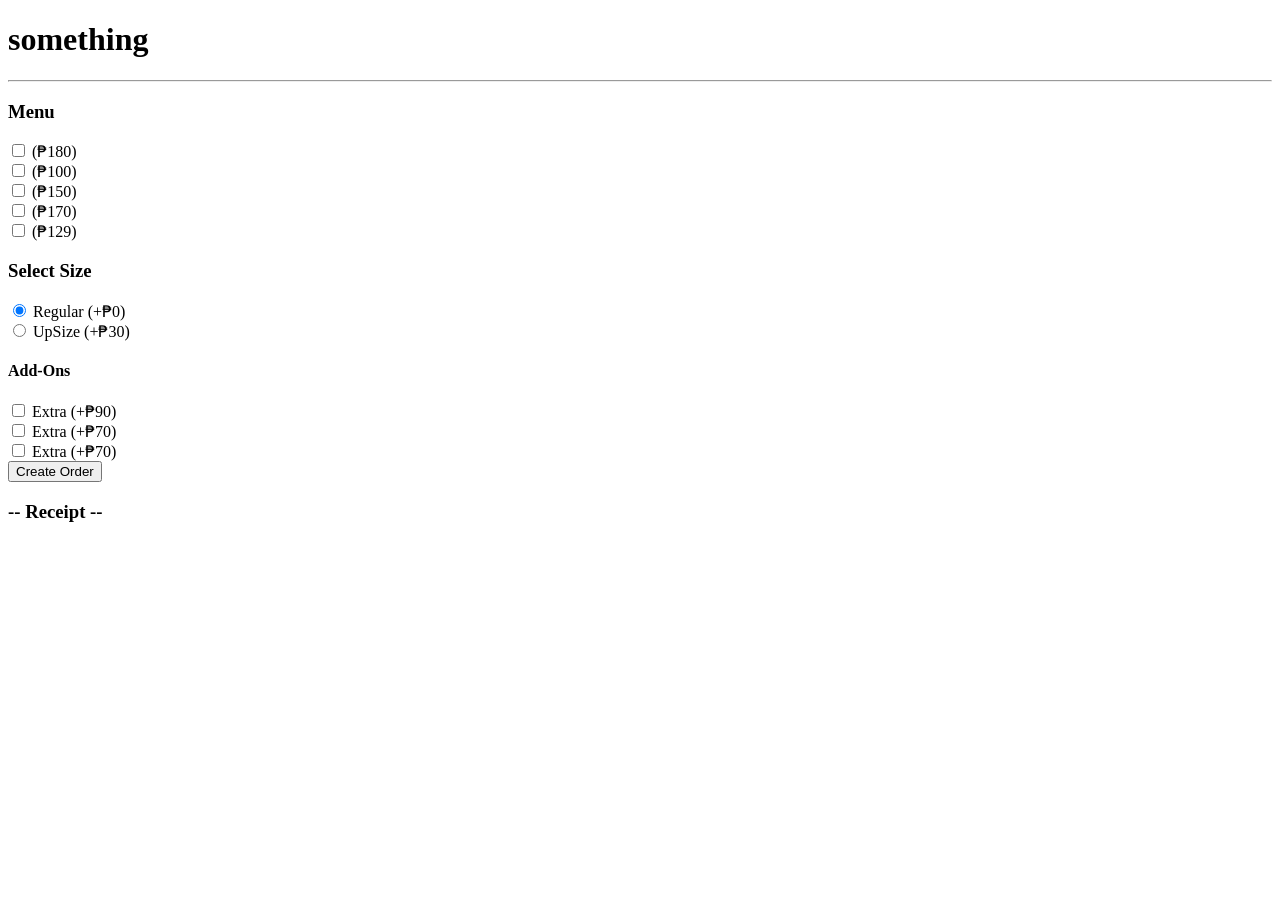
==== index.html @ bae4778e "base code" ====
<!DOCTYPE html>
<html lang="en">
<head>
    <meta charset="UTF-8">
    <meta name="viewport" content="width=device-width, initial-scale=1.0">
    <title>Project</title>
     <link rel="stylesheet" href="https://pyscript.net/releases/2025.3.1/core.css" />
    <script type="module" src="https://pyscript.net/releases/2025.3.1/core.js"></script>

    <!--
        <link rel="stylesheet" href="https://pyscript.net/releases/2026.7.3/core.css" />
        <script type="module" src="https://pyscript.net/releases/2026.7.3/core.js"></script>
        
        <link rel="stylesheet" href="https://pyscript.net/releases/2024.1.1/core.css" />
        <script type="module" src="https://pyscript.net/releases/2024.1.1/core.js"></script>
    -->
 </head>
<body>

    <div class="container">
        <h1>something</h1>
        <hr>

        <h3>Menu</h3>
        <input type="checkbox" id="prod1" value="180">
        <label for="prod1"> (₱180)</label><br>

        <input type="checkbox" id="prod2" value="100">
        <label for="prod2"> (₱100)</label><br>

        <input type="checkbox" id="prod3" value="150">
        <label for="prod3"> (₱150)</label><br>

        <input type="checkbox" id="prod4" value="170">
        <label for="prod4"> (₱170)</label><br>

        <input type="checkbox" id="prod5" value="129">
        <label for="prod5">(₱129)</label><br>

        <h3>Select Size</h3>
        <input type="radio" id="regular" name="size" value="0" checked>
        <label for="regular">Regular (+₱0)</label><br>

        <input type="radio" id="large" name="size" value="30">
        <label for="large">UpSize (+₱30)</label><br>

        <h4>Add-Ons</h4>
        <input type="checkbox" id="addon1" value="90">
        <label for="addon1">Extra (+₱90)</label><br>

        <input type="checkbox" id="addon2" value="70">
        <label for="addon2">Extra (+₱70)</label><br>

        <input type="checkbox" id="addon3" value="70">
        <label for="addon3">Extra (+₱70)</label><br>

        <button type="button" py-click="create_order">Create Order</button>

        <h3>-- Receipt --</h3>
        <div id="output1"></div>
    </div>

    <script type="py" src="main.py"></script>
</body>
</html>
    
    
</body>
</html>
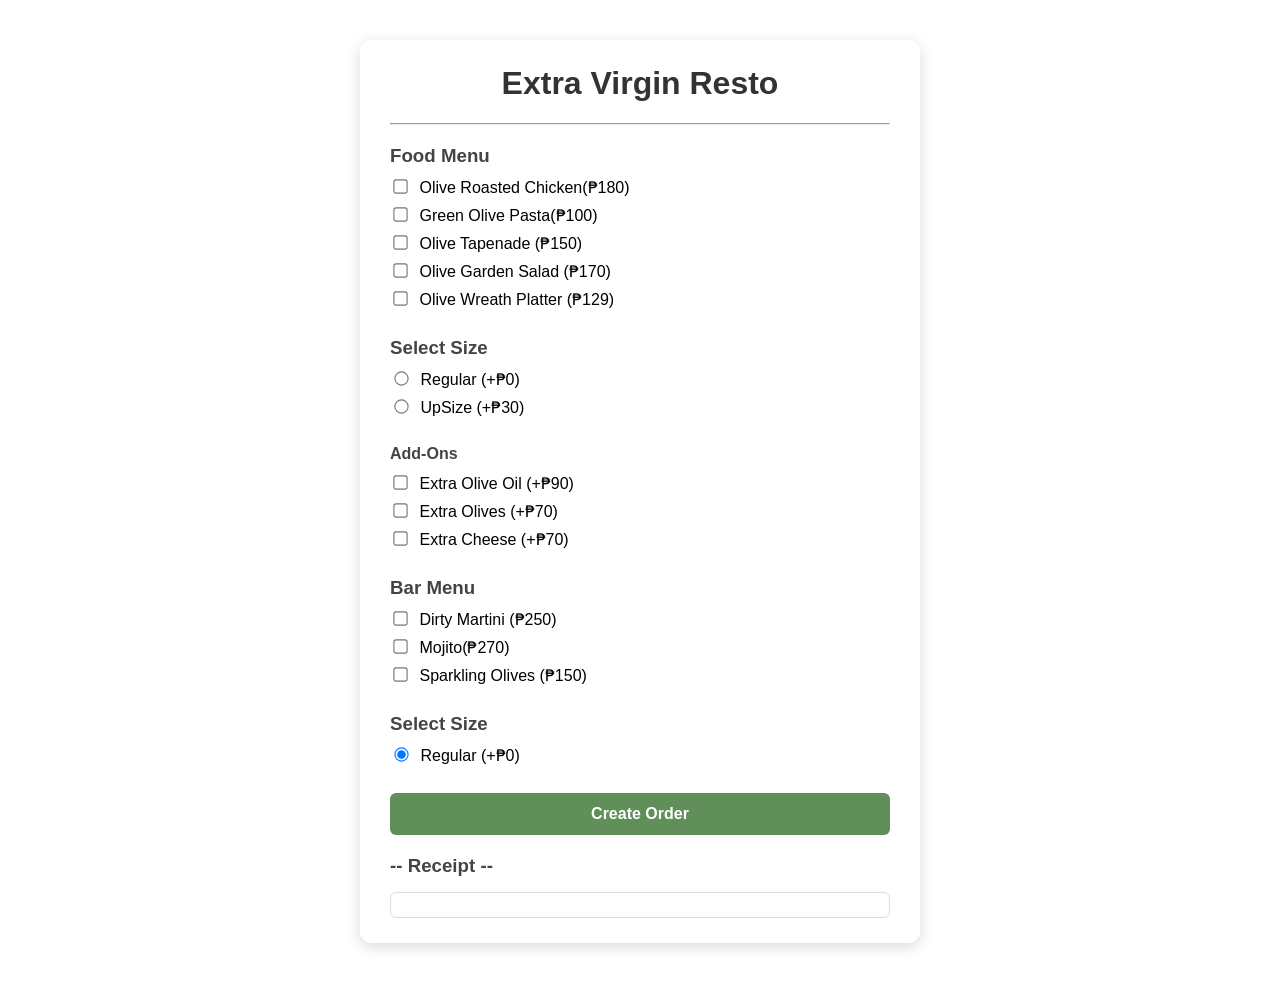
==== commit 25845b5f: "style" ====
--- a/index.html
+++ b/index.html
@@ -14,28 +14,103 @@
         <link rel="stylesheet" href="https://pyscript.net/releases/2024.1.1/core.css" />
         <script type="module" src="https://pyscript.net/releases/2024.1.1/core.js"></script>
     -->
+
+     <style>
+    body {
+        font-family: Arial, sans-serif;
+        margin: 0;
+        padding: 40px 20px;
+        background-image: url('https://i.pinimg.com/736x/a6/47/26/a64726341909a435f90143608f20b7d3.jpg');
+        background-size: cover;
+        background-position: center;
+        background-attachment: fixed;
+        background-repeat: no-repeat;
+    }
+      .container {
+        max-width: 500px;
+        margin: 0 auto;
+        background-color: rgba(255, 255, 255, 0.92);
+        padding: 25px 30px;
+        border-radius: 12px;
+        box-shadow: 0 4px 15px rgba(0, 0, 0, 0.15);
+    }
+
+    h1 {
+        color: #333;
+        text-align: center;
+        margin-top: 0;
+    }
+
+    h3, h4 {
+        color: #444;
+        margin-top: 20px;
+        margin-bottom: 10px;
+    }
+
+    label {
+        display: inline-block;
+        margin-bottom: 8px;
+        cursor: pointer;
+    }
+
+    input[type="checkbox"],
+    input[type="radio"] {
+        margin-right: 8px;
+        transform: scale(1.1);
+        cursor: pointer;
+    }
+
+    button {
+        width: 100%;
+        margin-top: 20px;
+        padding: 12px 20px;
+        background-color: #608f5a;
+        color: white;
+        font-size: 16px;
+        font-weight: bold;
+        border: none;
+        border-radius: 6px;
+        cursor: pointer;
+    }
+
+    button:hover {
+        background-color: #537748;
+    }
+
+    #output1 {
+        margin-top: 15px;
+        padding: 12px;
+        border: 1px solid #ddd;
+        border-radius: 6px;
+        background-color: #ffffff;
+        font-size: 15px;
+        line-height: 1.5;
+    }
+    </style>
+
+
  </head>
 <body>
 
     <div class="container">
-        <h1>something</h1>
+        <h1>Extra Virgin Resto</h1>
         <hr>
 
-        <h3>Menu</h3>
+        <h3>Food Menu</h3>
         <input type="checkbox" id="prod1" value="180">
-        <label for="prod1"> (₱180)</label><br>
+        <label for="prod1"> Olive Roasted Chicken(₱180)</label><br>
 
         <input type="checkbox" id="prod2" value="100">
-        <label for="prod2"> (₱100)</label><br>
+        <label for="prod2"> Green Olive Pasta(₱100)</label><br>
 
         <input type="checkbox" id="prod3" value="150">
-        <label for="prod3"> (₱150)</label><br>
+        <label for="prod3"> Olive Tapenade (₱150)</label><br>
 
         <input type="checkbox" id="prod4" value="170">
-        <label for="prod4"> (₱170)</label><br>
+        <label for="prod4"> Olive Garden Salad (₱170)</label><br>
 
         <input type="checkbox" id="prod5" value="129">
-        <label for="prod5">(₱129)</label><br>
+        <label for="prod5"> Olive Wreath Platter (₱129)</label><br>
 
         <h3>Select Size</h3>
         <input type="radio" id="regular" name="size" value="0" checked>
@@ -46,13 +121,27 @@
 
         <h4>Add-Ons</h4>
         <input type="checkbox" id="addon1" value="90">
-        <label for="addon1">Extra (+₱90)</label><br>
+        <label for="addon1">Extra Olive Oil (+₱90)</label><br>
 
         <input type="checkbox" id="addon2" value="70">
-        <label for="addon2">Extra (+₱70)</label><br>
+        <label for="addon2">Extra Olives (+₱70)</label><br>
 
         <input type="checkbox" id="addon3" value="70">
-        <label for="addon3">Extra (+₱70)</label><br>
+        <label for="addon3">Extra Cheese (+₱70)</label><br>
+
+         <h3>Bar Menu</h3>
+        <input type="checkbox" id="bar1" value="250">
+        <label for="bar1"> Dirty Martini (₱250)</label><br>
+
+        <input type="checkbox" id="bar2" value="270">
+        <label for="bar2">Mojito(₱270)</label><br>
+
+        <input type="checkbox" id="bar3" value="150">
+        <label for="bar3">Sparkling Olives (₱150)</label><br>
+
+          <h3>Select Size</h3>
+        <input type="radio" id="regular" name="size" value="0" checked>
+        <label for="regular">Regular (+₱0)</label><br>
 
         <button type="button" py-click="create_order">Create Order</button>
 
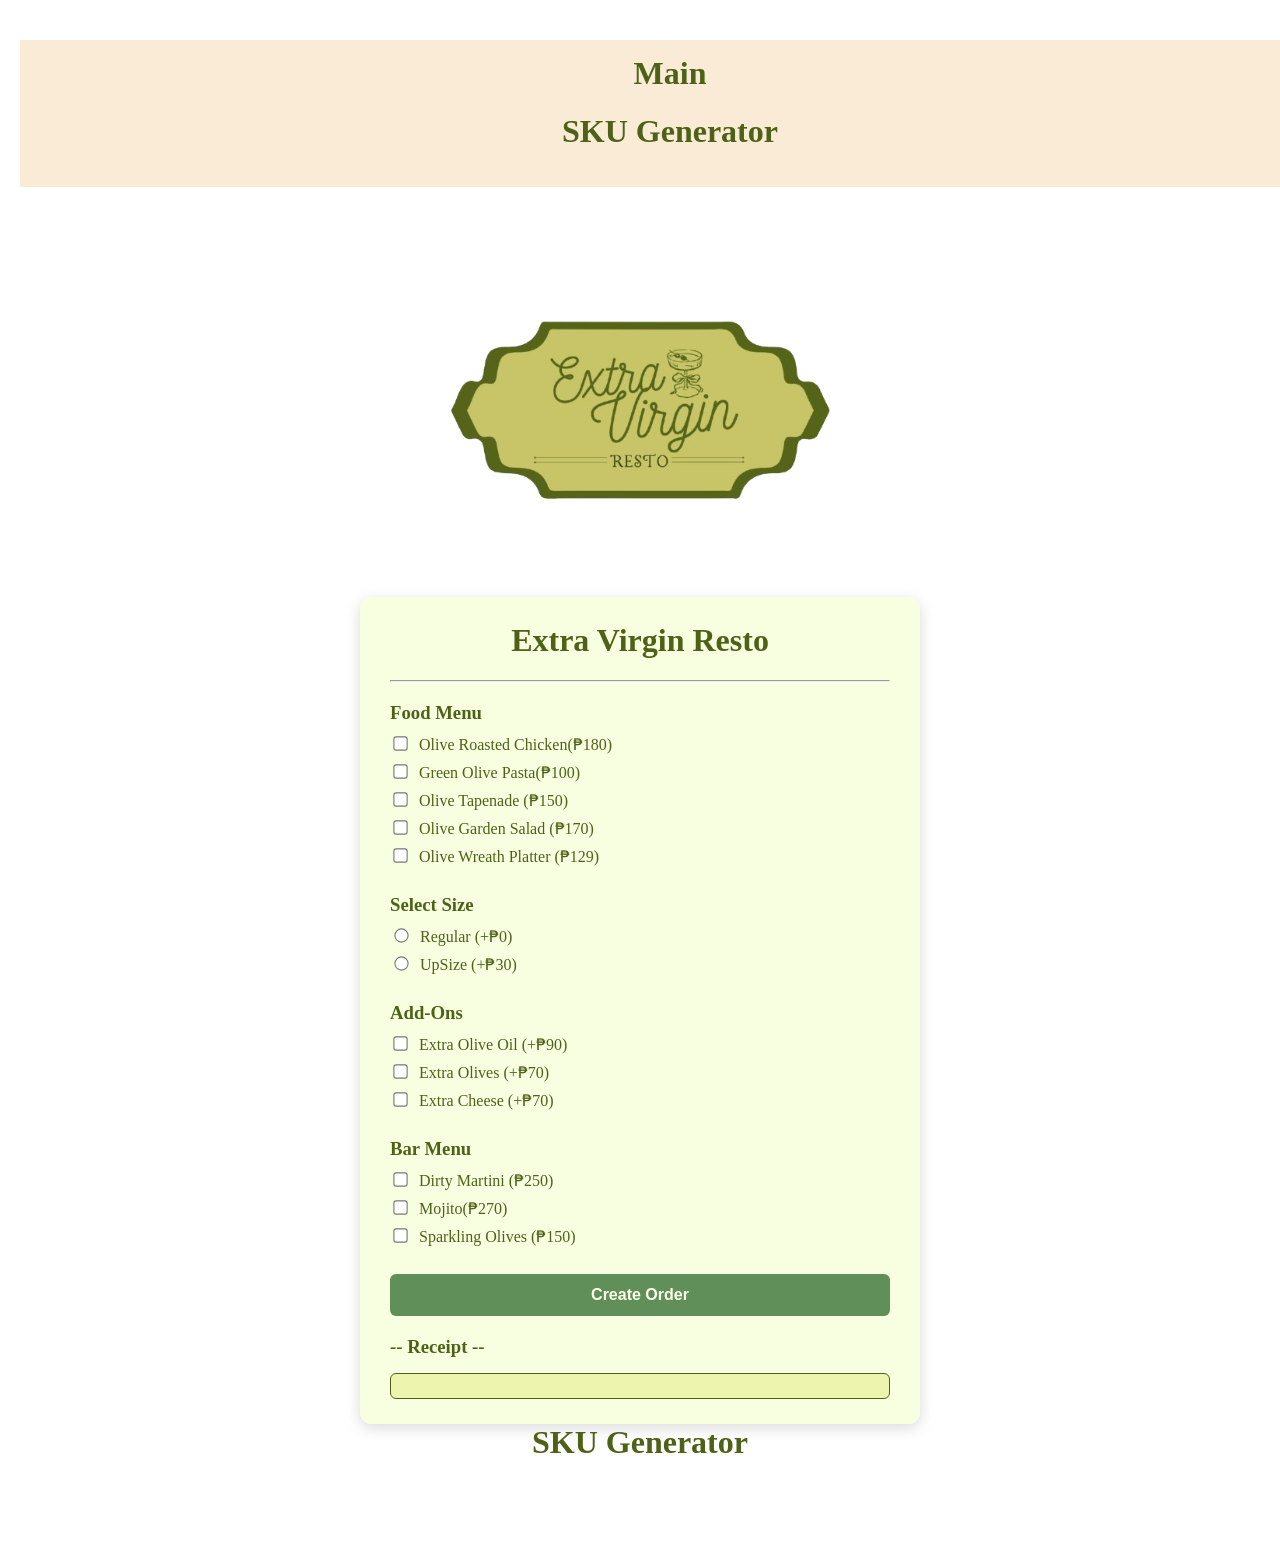
==== commit 33cc5b2c: "Update index.html" ====
--- a/index.html
+++ b/index.html
@@ -25,24 +25,25 @@
         background-position: center;
         background-attachment: fixed;
         background-repeat: no-repeat;
+        font-family: Cambria, Cochin, Georgia, Times, 'Times New Roman', serif;
+        color: #4e6217;
     }
       .container {
         max-width: 500px;
         margin: 0 auto;
-        background-color: rgba(255, 255, 255, 0.92);
+        background-color: rgba(248, 255, 222, 0.92);
         padding: 25px 30px;
         border-radius: 12px;
         box-shadow: 0 4px 15px rgba(0, 0, 0, 0.15);
     }
-
     h1 {
-        color: #333;
+        color: #4e6217;
         text-align: center;
         margin-top: 0;
     }
 
     h3, h4 {
-        color: #444;
+        color: #4e6217;
         margin-top: 20px;
         margin-bottom: 10px;
     }
@@ -65,7 +66,7 @@
         margin-top: 20px;
         padding: 12px 20px;
         background-color: #608f5a;
-        color: white;
+        color: rgb(253, 255, 230);
         font-size: 16px;
         font-weight: bold;
         border: none;
@@ -76,21 +77,52 @@
     button:hover {
         background-color: #537748;
     }
-
     #output1 {
         margin-top: 15px;
         padding: 12px;
-        border: 1px solid #ddd;
+        border: 1px solid #4e6217;
         border-radius: 6px;
-        background-color: #ffffff;
+        background-color: #ecf4ae;
         font-size: 15px;
         line-height: 1.5;
     }
+    #nav-a {
+        background-color: hsl(57, 100%, 90%);
+        padding-top: 20px;
+    }
+    navbar {
+        width: 100%;
+        background-color: antiquewhite;
+        border-bottom: #537748;
+        padding: 15px 30px;
+        display: flex;
+        justify-content: center;
+    }
     </style>
-
 
  </head>
 <body>
+
+       <navbar>
+        <div class="nav-container">
+            <span id="page1" class="nav-link active" onclick="switchTab('food-container')"><h1>Main</h1></span>
+            <span id="page2" class="nav-link inactive" onclick="switchTab('sku-container')"><h1>SKU Generator</h1></span>
+        </div>
+       </navbar>
+
+
+        <br>
+      </ul>
+
+    </div>
+  </div>
+</nav>
+
+    <div id="food-container" class="tab-section active-tab">
+        <center>
+        <img src="ExtraVirginResto.png" id="logo">
+        </center>
+    </div>
 
     <div class="container">
         <h1>Extra Virgin Resto</h1>
@@ -113,13 +145,13 @@
         <label for="prod5"> Olive Wreath Platter (₱129)</label><br>
 
         <h3>Select Size</h3>
-        <input type="radio" id="regular" name="size" value="0" checked>
+        <input type="radio" id="regular" name="size" value="0">
         <label for="regular">Regular (+₱0)</label><br>
 
         <input type="radio" id="large" name="size" value="30">
         <label for="large">UpSize (+₱30)</label><br>
 
-        <h4>Add-Ons</h4>
+        <h3>Add-Ons</h3>
         <input type="checkbox" id="addon1" value="90">
         <label for="addon1">Extra Olive Oil (+₱90)</label><br>
 
@@ -139,16 +171,15 @@
         <input type="checkbox" id="bar3" value="150">
         <label for="bar3">Sparkling Olives (₱150)</label><br>
 
-          <h3>Select Size</h3>
-        <input type="radio" id="regular" name="size" value="0" checked>
-        <label for="regular">Regular (+₱0)</label><br>
-
         <button type="button" py-click="create_order">Create Order</button>
 
         <h3>-- Receipt --</h3>
         <div id="output1"></div>
     </div>
 
+     <div id="sku-container" class="tab-section"></div>
+     <h1>SKU Generator</h1>
+     <br>
     <script type="py" src="main.py"></script>
 </body>
 </html>
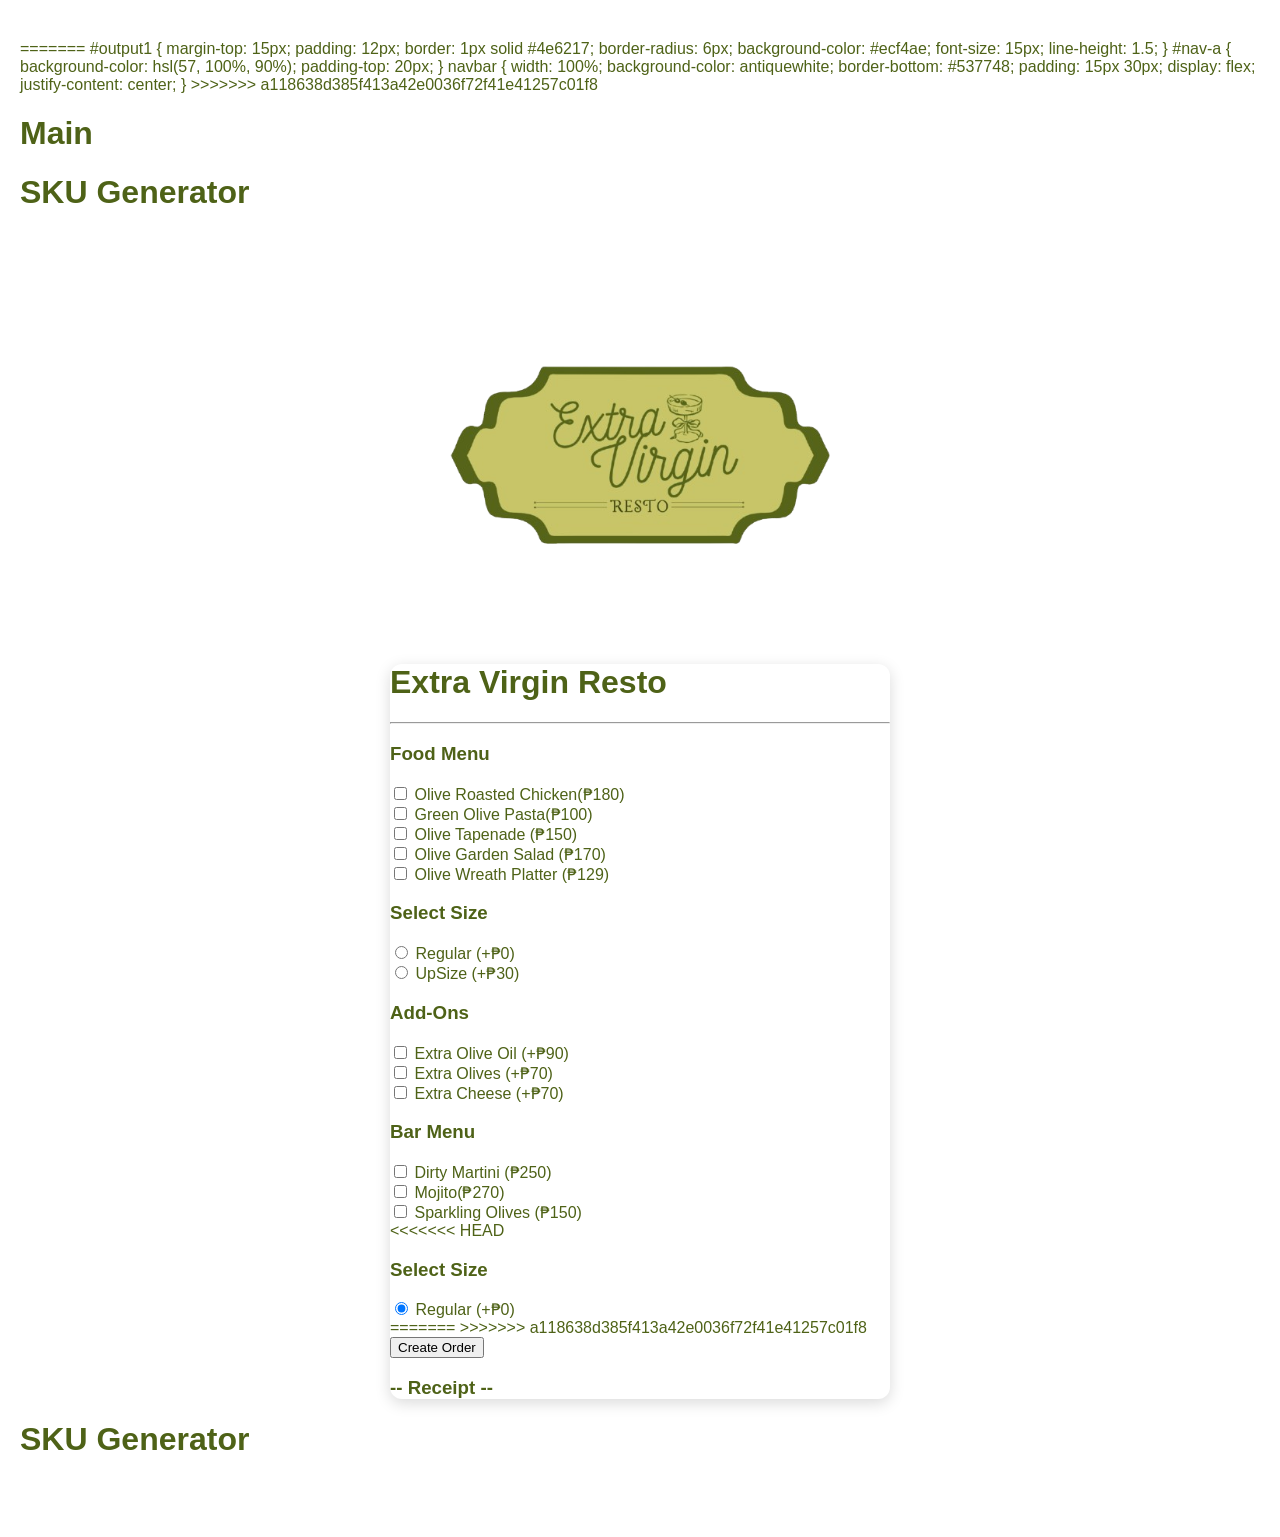
==== commit b1b99f6f: "Update index.html" ====
--- a/index.html
+++ b/index.html
@@ -25,25 +25,42 @@
         background-position: center;
         background-attachment: fixed;
         background-repeat: no-repeat;
+<<<<<<< HEAD
+=======
         font-family: Cambria, Cochin, Georgia, Times, 'Times New Roman', serif;
         color: #4e6217;
+>>>>>>> a118638d385f413a42e0036f72f41e41257c01f8
     }
       .container {
         max-width: 500px;
         margin: 0 auto;
+<<<<<<< HEAD
+        background-color: rgba(255, 255, 255, 0.92);
+=======
         background-color: rgba(248, 255, 222, 0.92);
+>>>>>>> a118638d385f413a42e0036f72f41e41257c01f8
         padding: 25px 30px;
         border-radius: 12px;
         box-shadow: 0 4px 15px rgba(0, 0, 0, 0.15);
     }
+<<<<<<< HEAD
+
+    h1 {
+        color: #333;
+=======
     h1 {
         color: #4e6217;
+>>>>>>> a118638d385f413a42e0036f72f41e41257c01f8
         text-align: center;
         margin-top: 0;
     }
 
     h3, h4 {
+<<<<<<< HEAD
+        color: #444;
+=======
         color: #4e6217;
+>>>>>>> a118638d385f413a42e0036f72f41e41257c01f8
         margin-top: 20px;
         margin-bottom: 10px;
     }
@@ -66,7 +83,11 @@
         margin-top: 20px;
         padding: 12px 20px;
         background-color: #608f5a;
+<<<<<<< HEAD
+        color: white;
+=======
         color: rgb(253, 255, 230);
+>>>>>>> a118638d385f413a42e0036f72f41e41257c01f8
         font-size: 16px;
         font-weight: bold;
         border: none;
@@ -77,6 +98,21 @@
     button:hover {
         background-color: #537748;
     }
+<<<<<<< HEAD
+
+    #output1 {
+        margin-top: 15px;
+        padding: 12px;
+        border: 1px solid #ddd;
+        border-radius: 6px;
+        background-color: #ffffff;
+        font-size: 15px;
+        line-height: 1.5;
+    }
+    </style>
+
+
+=======
     #output1 {
         margin-top: 15px;
         padding: 12px;
@@ -100,6 +136,7 @@
     }
     </style>
 
+>>>>>>> a118638d385f413a42e0036f72f41e41257c01f8
  </head>
 <body>
 
@@ -170,6 +207,13 @@
 
         <input type="checkbox" id="bar3" value="150">
         <label for="bar3">Sparkling Olives (₱150)</label><br>
+<<<<<<< HEAD
+
+          <h3>Select Size</h3>
+        <input type="radio" id="regular" name="size" value="0" checked>
+        <label for="regular">Regular (+₱0)</label><br>
+=======
+>>>>>>> a118638d385f413a42e0036f72f41e41257c01f8
 
         <button type="button" py-click="create_order">Create Order</button>
 
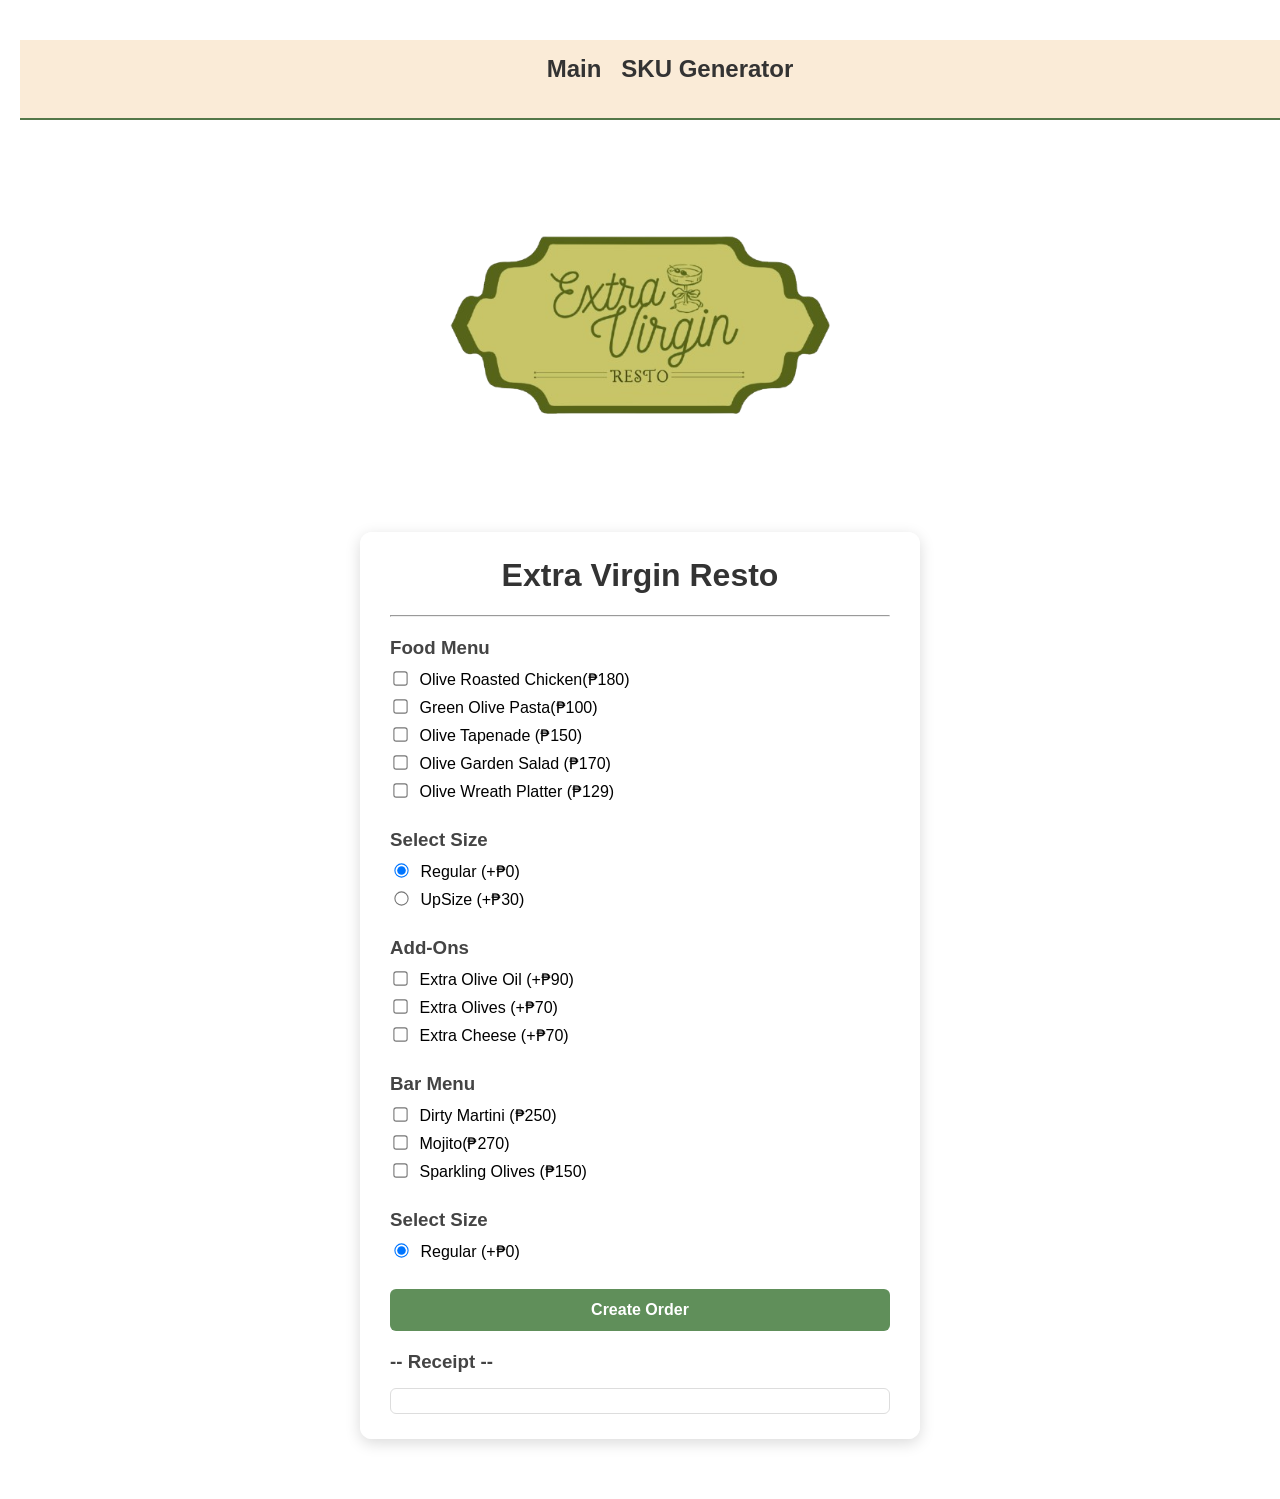
==== commit 4ad6119f: "update" ====
--- a/index.html
+++ b/index.html
@@ -4,160 +4,119 @@
     <meta charset="UTF-8">
     <meta name="viewport" content="width=device-width, initial-scale=1.0">
     <title>Project</title>
-     <link rel="stylesheet" href="https://pyscript.net/releases/2025.3.1/core.css" />
+    
+    <link rel="stylesheet" href="https://pyscript.net/releases/2025.3.1/core.css" />
     <script type="module" src="https://pyscript.net/releases/2025.3.1/core.js"></script>
 
-    <!--
-        <link rel="stylesheet" href="https://pyscript.net/releases/2026.7.3/core.css" />
-        <script type="module" src="https://pyscript.net/releases/2026.7.3/core.js"></script>
-        
-        <link rel="stylesheet" href="https://pyscript.net/releases/2024.1.1/core.css" />
-        <script type="module" src="https://pyscript.net/releases/2024.1.1/core.js"></script>
-    -->
+    <style>
+        body {
+            font-family: Arial, sans-serif;
+            margin: 0;
+            padding: 40px 20px;
+            background-image: url('https://i.pinimg.com/1200x/5e/b2/15/5eb215885f625213624834267b067a33.jpg');
+            background-size: cover;
+            background-position: center;
+            background-attachment: fixed;
+            background-repeat: no-repeat;
+        }
 
-     <style>
-    body {
-        font-family: Arial, sans-serif;
-        margin: 0;
-        padding: 40px 20px;
-        background-image: url('https://i.pinimg.com/736x/a6/47/26/a64726341909a435f90143608f20b7d3.jpg');
-        background-size: cover;
-        background-position: center;
-        background-attachment: fixed;
-        background-repeat: no-repeat;
-<<<<<<< HEAD
-=======
-        font-family: Cambria, Cochin, Georgia, Times, 'Times New Roman', serif;
-        color: #4e6217;
->>>>>>> a118638d385f413a42e0036f72f41e41257c01f8
-    }
-      .container {
-        max-width: 500px;
-        margin: 0 auto;
-<<<<<<< HEAD
-        background-color: rgba(255, 255, 255, 0.92);
-=======
-        background-color: rgba(248, 255, 222, 0.92);
->>>>>>> a118638d385f413a42e0036f72f41e41257c01f8
-        padding: 25px 30px;
-        border-radius: 12px;
-        box-shadow: 0 4px 15px rgba(0, 0, 0, 0.15);
-    }
-<<<<<<< HEAD
+        nav {
+            width: 100%;
+            background-color: antiquewhite;
+            border-bottom: 2px solid #537748;
+            padding: 15px 30px;
+            display: flex;
+            justify-content: center;
+        }
 
-    h1 {
-        color: #333;
-=======
-    h1 {
-        color: #4e6217;
->>>>>>> a118638d385f413a42e0036f72f41e41257c01f8
-        text-align: center;
-        margin-top: 0;
-    }
+        .nav-container {
+            display: flex;
+            gap: 20px;
+            cursor: pointer;
+        }
 
-    h3, h4 {
-<<<<<<< HEAD
-        color: #444;
-=======
-        color: #4e6217;
->>>>>>> a118638d385f413a42e0036f72f41e41257c01f8
-        margin-top: 20px;
-        margin-bottom: 10px;
-    }
+        .container {
+            max-width: 500px;
+            margin: 20px auto;
+            background-color: rgba(255, 255, 255, 0.92);
+            padding: 25px 30px;
+            border-radius: 12px;
+            box-shadow: 0 4px 15px rgba(0, 0, 0, 0.15);
+        }
 
-    label {
-        display: inline-block;
-        margin-bottom: 8px;
-        cursor: pointer;
-    }
+        h1 {
+            color: #333;
+            text-align: center;
+            margin-top: 0;
+        }
 
-    input[type="checkbox"],
-    input[type="radio"] {
-        margin-right: 8px;
-        transform: scale(1.1);
-        cursor: pointer;
-    }
+        h3, h4 {
+            color: #444;
+            margin-top: 20px;
+            margin-bottom: 10px;
+        }
 
-    button {
-        width: 100%;
-        margin-top: 20px;
-        padding: 12px 20px;
-        background-color: #608f5a;
-<<<<<<< HEAD
-        color: white;
-=======
-        color: rgb(253, 255, 230);
->>>>>>> a118638d385f413a42e0036f72f41e41257c01f8
-        font-size: 16px;
-        font-weight: bold;
-        border: none;
-        border-radius: 6px;
-        cursor: pointer;
-    }
+        label {
+            display: inline-block;
+            margin-bottom: 8px;
+            cursor: pointer;
+        }
 
-    button:hover {
-        background-color: #537748;
-    }
-<<<<<<< HEAD
+        input[type="checkbox"],
+        input[type="radio"] {
+            margin-right: 8px;
+            transform: scale(1.1);
+            cursor: pointer;
+        }
 
-    #output1 {
-        margin-top: 15px;
-        padding: 12px;
-        border: 1px solid #ddd;
-        border-radius: 6px;
-        background-color: #ffffff;
-        font-size: 15px;
-        line-height: 1.5;
-    }
+        button {
+            width: 100%;
+            margin-top: 20px;
+            padding: 12px 20px;
+            background-color: #608f5a;
+            color: white;
+            font-size: 16px;
+            font-weight: bold;
+            border: none;
+            border-radius: 6px;
+            cursor: pointer;
+        }
+
+        button:hover {
+            background-color: #537748;
+        }
+
+        #output1 {
+            margin-top: 15px;
+            padding: 12px;
+            border: 1px solid #ddd;
+            border-radius: 6px;
+            background-color: #ffffff;
+            font-size: 15px;
+            line-height: 1.5;
+        }
+
+        .tab-section {
+            display: none;
+        }
+
+        .active-tab {
+            display: block;
+        }
     </style>
-
-
-=======
-    #output1 {
-        margin-top: 15px;
-        padding: 12px;
-        border: 1px solid #4e6217;
-        border-radius: 6px;
-        background-color: #ecf4ae;
-        font-size: 15px;
-        line-height: 1.5;
-    }
-    #nav-a {
-        background-color: hsl(57, 100%, 90%);
-        padding-top: 20px;
-    }
-    navbar {
-        width: 100%;
-        background-color: antiquewhite;
-        border-bottom: #537748;
-        padding: 15px 30px;
-        display: flex;
-        justify-content: center;
-    }
-    </style>
-
->>>>>>> a118638d385f413a42e0036f72f41e41257c01f8
- </head>
+</head>
 <body>
 
-       <navbar>
+    <nav>
         <div class="nav-container">
             <span id="page1" class="nav-link active" onclick="switchTab('food-container')"><h1>Main</h1></span>
             <span id="page2" class="nav-link inactive" onclick="switchTab('sku-container')"><h1>SKU Generator</h1></span>
         </div>
-       </navbar>
-
-
-        <br>
-      </ul>
-
-    </div>
-  </div>
-</nav>
+    </nav>
 
     <div id="food-container" class="tab-section active-tab">
         <center>
-        <img src="ExtraVirginResto.png" id="logo">
+            <img src="ExtraVirginResto.png" id="logo" alt="Logo">
         </center>
     </div>
 
@@ -182,10 +141,10 @@
         <label for="prod5"> Olive Wreath Platter (₱129)</label><br>
 
         <h3>Select Size</h3>
-        <input type="radio" id="regular" name="size" value="0">
+        <input type="radio" id="regular" name="food-size" value="0" checked>
         <label for="regular">Regular (+₱0)</label><br>
 
-        <input type="radio" id="large" name="size" value="30">
+        <input type="radio" id="large" name="food-size" value="30">
         <label for="large">UpSize (+₱30)</label><br>
 
         <h3>Add-Ons</h3>
@@ -198,7 +157,7 @@
         <input type="checkbox" id="addon3" value="70">
         <label for="addon3">Extra Cheese (+₱70)</label><br>
 
-         <h3>Bar Menu</h3>
+        <h3>Bar Menu</h3>
         <input type="checkbox" id="bar1" value="250">
         <label for="bar1"> Dirty Martini (₱250)</label><br>
 
@@ -207,13 +166,10 @@
 
         <input type="checkbox" id="bar3" value="150">
         <label for="bar3">Sparkling Olives (₱150)</label><br>
-<<<<<<< HEAD
 
-          <h3>Select Size</h3>
-        <input type="radio" id="regular" name="size" value="0" checked>
-        <label for="regular">Regular (+₱0)</label><br>
-=======
->>>>>>> a118638d385f413a42e0036f72f41e41257c01f8
+        <h3>Select Size</h3>
+        <input type="radio" id="bar-regular" name="bar-size" value="0" checked>
+        <label for="bar-regular">Regular (+₱0)</label><br>
 
         <button type="button" py-click="create_order">Create Order</button>
 
@@ -221,13 +177,10 @@
         <div id="output1"></div>
     </div>
 
-     <div id="sku-container" class="tab-section"></div>
-     <h1>SKU Generator</h1>
-     <br>
+    <div id="sku-container" class="tab-section">
+        <h1>SKU Generator</h1>
+    </div>
+
     <script type="py" src="main.py"></script>
 </body>
-</html>
-    
-    
-</body>
 </html>
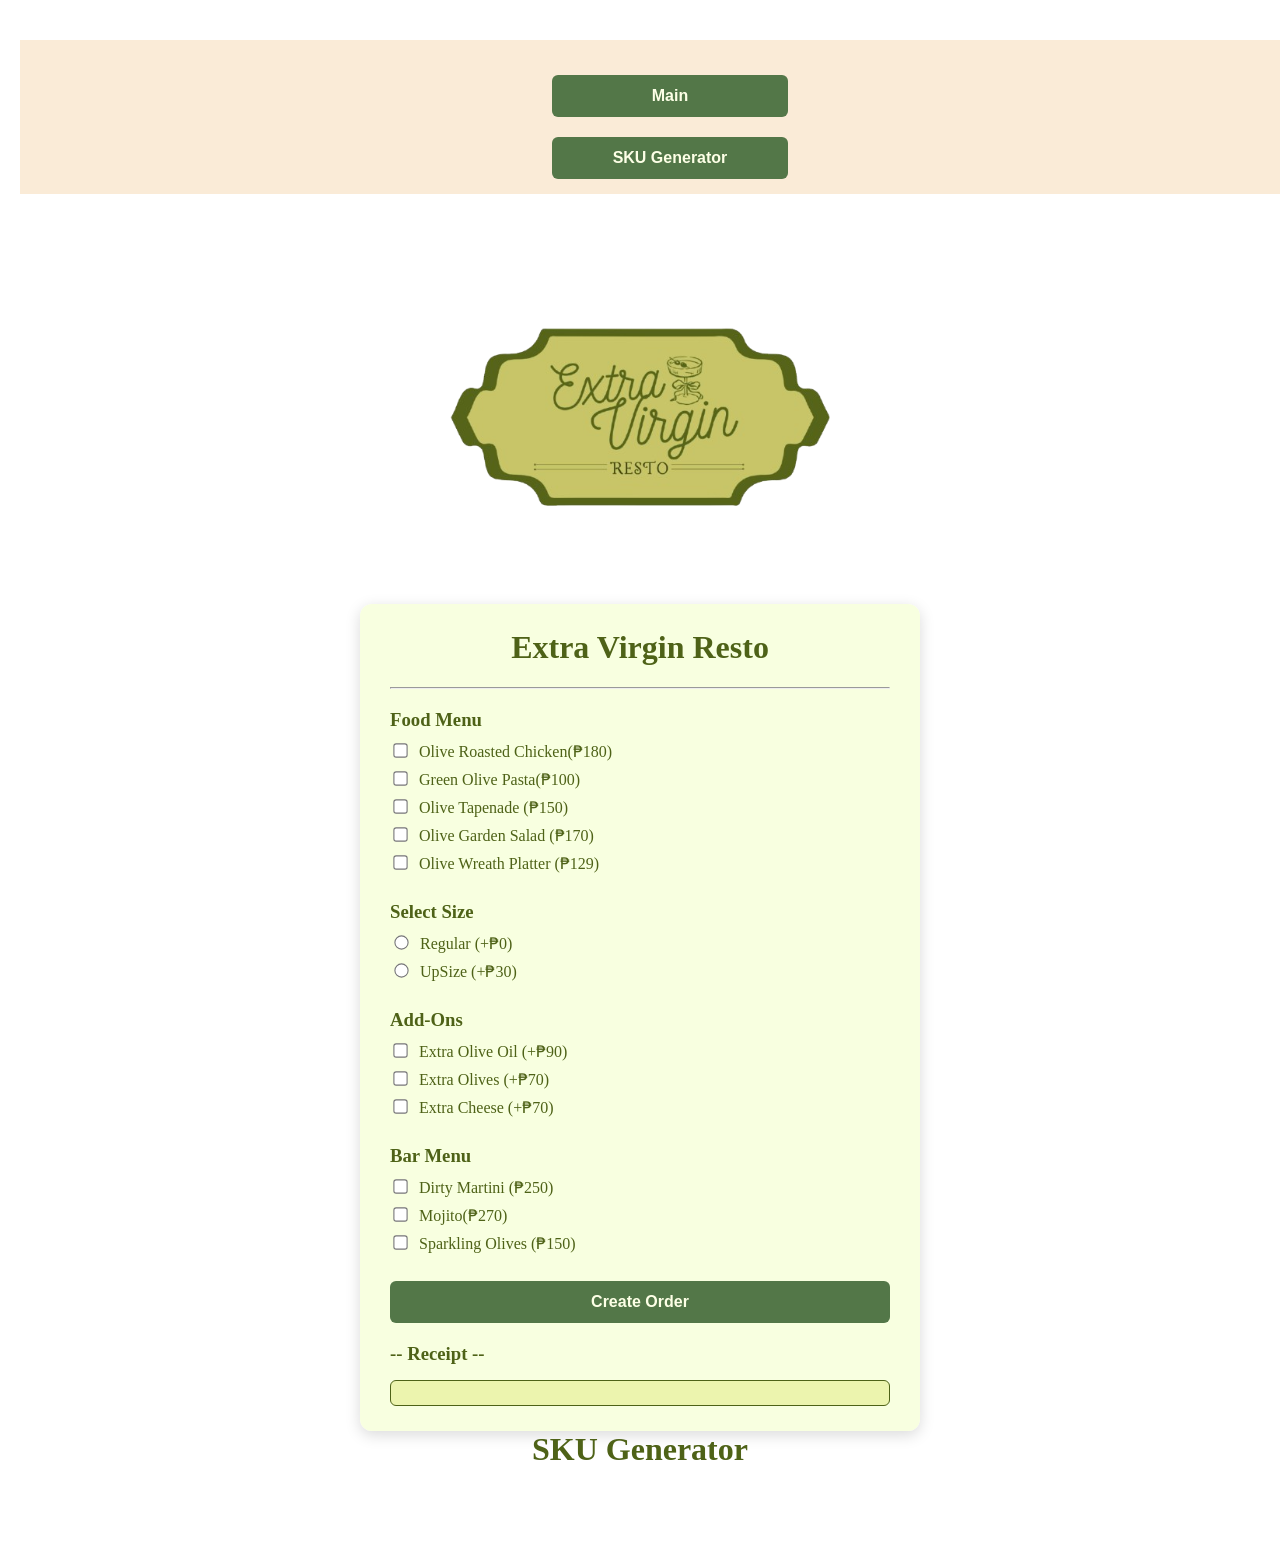
==== commit 886669b0: "Update index.html" ====
--- a/index.html
+++ b/index.html
@@ -4,121 +4,124 @@
     <meta charset="UTF-8">
     <meta name="viewport" content="width=device-width, initial-scale=1.0">
     <title>Project</title>
-    
-    <link rel="stylesheet" href="https://pyscript.net/releases/2025.3.1/core.css" />
+     <link rel="stylesheet" href="https://pyscript.net/releases/2025.3.1/core.css" />
     <script type="module" src="https://pyscript.net/releases/2025.3.1/core.js"></script>
 
-    <style>
-        body {
-            font-family: Arial, sans-serif;
-            margin: 0;
-            padding: 40px 20px;
-            background-image: url('https://i.pinimg.com/1200x/5e/b2/15/5eb215885f625213624834267b067a33.jpg');
-            background-size: cover;
-            background-position: center;
-            background-attachment: fixed;
-            background-repeat: no-repeat;
-        }
+    <!--
+        <link rel="stylesheet" href="https://pyscript.net/releases/2026.7.3/core.css" />
+        <script type="module" src="https://pyscript.net/releases/2026.7.3/core.js"></script>
+        
+        <link rel="stylesheet" href="https://pyscript.net/releases/2024.1.1/core.css" />
+        <script type="module" src="https://pyscript.net/releases/2024.1.1/core.js"></script>
+    -->
 
-        nav {
-            width: 100%;
-            background-color: antiquewhite;
-            border-bottom: 2px solid #537748;
-            padding: 15px 30px;
-            display: flex;
-            justify-content: center;
-        }
+     <style>
+    body {
+        font-family: Arial, sans-serif;
+        margin: 0;
+        padding: 40px 20px;
+        background-image: url('https://i.pinimg.com/736x/a6/47/26/a64726341909a435f90143608f20b7d3.jpg');
+        background-size: cover;
+        background-position: center;
+        background-attachment: fixed;
+        background-repeat: no-repeat;
+        font-family: Cambria, Cochin, Georgia, Times, 'Times New Roman', serif;
+        color: #4e6217;
+    }
+      .container {
+        max-width: 500px;
+        margin: 0 auto;
+        background-color: rgba(248, 255, 222, 0.92);
+        padding: 25px 30px;
+        border-radius: 12px;
+        box-shadow: 0 4px 15px rgba(0, 0, 0, 0.15);
+    }
+    h1 {
+        color: #4e6217;
+        text-align: center;
+        margin-top: 0;
+    }
 
-        .nav-container {
-            display: flex;
-            gap: 20px;
-            cursor: pointer;
-        }
+    h3, h4 {
+        color: #4e6217;
+        margin-top: 20px;
+        margin-bottom: 10px;
+    }
 
-        .container {
-            max-width: 500px;
-            margin: 20px auto;
-            background-color: rgba(255, 255, 255, 0.92);
-            padding: 25px 30px;
-            border-radius: 12px;
-            box-shadow: 0 4px 15px rgba(0, 0, 0, 0.15);
-        }
+    label {
+        display: inline-block;
+        margin-bottom: 8px;
+        cursor: pointer;
+    }
 
-        h1 {
-            color: #333;
-            text-align: center;
-            margin-top: 0;
-        }
+    input[type="checkbox"],
+    input[type="radio"] {
+        margin-right: 8px;
+        transform: scale(1.1);
+        cursor: pointer;
+    }
 
-        h3, h4 {
-            color: #444;
-            margin-top: 20px;
-            margin-bottom: 10px;
-        }
+    button {
+        width: 100%;
+        margin-top: 20px;
+        padding: 12px 20px;
+        background-color: #608f5a;
+        color: rgb(253, 255, 230);
+        font-size: 16px;
+        font-weight: bold;
+        border: none;
+        border-radius: 6px;
+        cursor: pointer;
+    }
 
-        label {
-            display: inline-block;
-            margin-bottom: 8px;
-            cursor: pointer;
-        }
+    button {
+        background-color: #537748;
+    }
+    #output1 {
+        margin-top: 15px;
+        padding: 12px;
+        border: 1px solid #4e6217;
+        border-radius: 6px;
+        background-color: #ecf4ae;
+        font-size: 15px;
+        line-height: 1.5;
+    }
+    #nav-a {
+        background-color: hsl(57, 100%, 90%);
+        padding-top: 20px;
+    }
+    nav {
+        width: 100%;
+        background-color: antiquewhite;
+        border-bottom: #537748;
+        padding: 15px 30px;
+        display: flex;
+        justify-content: center;
+    }
+    </style>
 
-        input[type="checkbox"],
-        input[type="radio"] {
-            margin-right: 8px;
-            transform: scale(1.1);
-            cursor: pointer;
-        }
-
-        button {
-            width: 100%;
-            margin-top: 20px;
-            padding: 12px 20px;
-            background-color: #608f5a;
-            color: white;
-            font-size: 16px;
-            font-weight: bold;
-            border: none;
-            border-radius: 6px;
-            cursor: pointer;
-        }
-
-        button:hover {
-            background-color: #537748;
-        }
-
-        #output1 {
-            margin-top: 15px;
-            padding: 12px;
-            border: 1px solid #ddd;
-            border-radius: 6px;
-            background-color: #ffffff;
-            font-size: 15px;
-            line-height: 1.5;
-        }
-
-        .tab-section {
-            display: none;
-        }
-
-        .active-tab {
-            display: block;
-        }
-    </style>
-</head>
+ </head>
 <body>
 
-    <nav>
+       <nav>
         <div class="nav-container">
-            <span id="page1" class="nav-link active" onclick="switchTab('food-container')"><h1>Main</h1></span>
-            <span id="page2" class="nav-link inactive" onclick="switchTab('sku-container')"><h1>SKU Generator</h1></span>
+            <button id="page1" class="nav-link active" py-click="show_main">Main </button>
+            <button id="page2" class="nav-link inactive" py-click="show_sku">SKU Generator</button>
         </div>
-    </nav>
+       </nav>
+
+
+        <br>
+      </ul>
+
+    </div>
+  </div>
+</nav>
 
     <div id="food-container" class="tab-section active-tab">
         <center>
-            <img src="ExtraVirginResto.png" id="logo" alt="Logo">
+        <img src="ExtraVirginResto.png" id="logo">
         </center>
-    </div>
 
     <div class="container">
         <h1>Extra Virgin Resto</h1>
@@ -141,10 +144,10 @@
         <label for="prod5"> Olive Wreath Platter (₱129)</label><br>
 
         <h3>Select Size</h3>
-        <input type="radio" id="regular" name="food-size" value="0" checked>
+        <input type="radio" id="regular" name="size" value="0">
         <label for="regular">Regular (+₱0)</label><br>
 
-        <input type="radio" id="large" name="food-size" value="30">
+        <input type="radio" id="large" name="size" value="30">
         <label for="large">UpSize (+₱30)</label><br>
 
         <h3>Add-Ons</h3>
@@ -157,7 +160,7 @@
         <input type="checkbox" id="addon3" value="70">
         <label for="addon3">Extra Cheese (+₱70)</label><br>
 
-        <h3>Bar Menu</h3>
+         <h3>Bar Menu</h3>
         <input type="checkbox" id="bar1" value="250">
         <label for="bar1"> Dirty Martini (₱250)</label><br>
 
@@ -167,20 +170,20 @@
         <input type="checkbox" id="bar3" value="150">
         <label for="bar3">Sparkling Olives (₱150)</label><br>
 
-        <h3>Select Size</h3>
-        <input type="radio" id="bar-regular" name="bar-size" value="0" checked>
-        <label for="bar-regular">Regular (+₱0)</label><br>
-
         <button type="button" py-click="create_order">Create Order</button>
 
         <h3>-- Receipt --</h3>
         <div id="output1"></div>
     </div>
-
-    <div id="sku-container" class="tab-section">
-        <h1>SKU Generator</h1>
     </div>
 
+     <div id="sku-container" class="tab-section"></div>
+     <h1>SKU Generator</h1>
+     <br>
     <script type="py" src="main.py"></script>
 </body>
+</html>
+    
+    
+</body>
 </html>
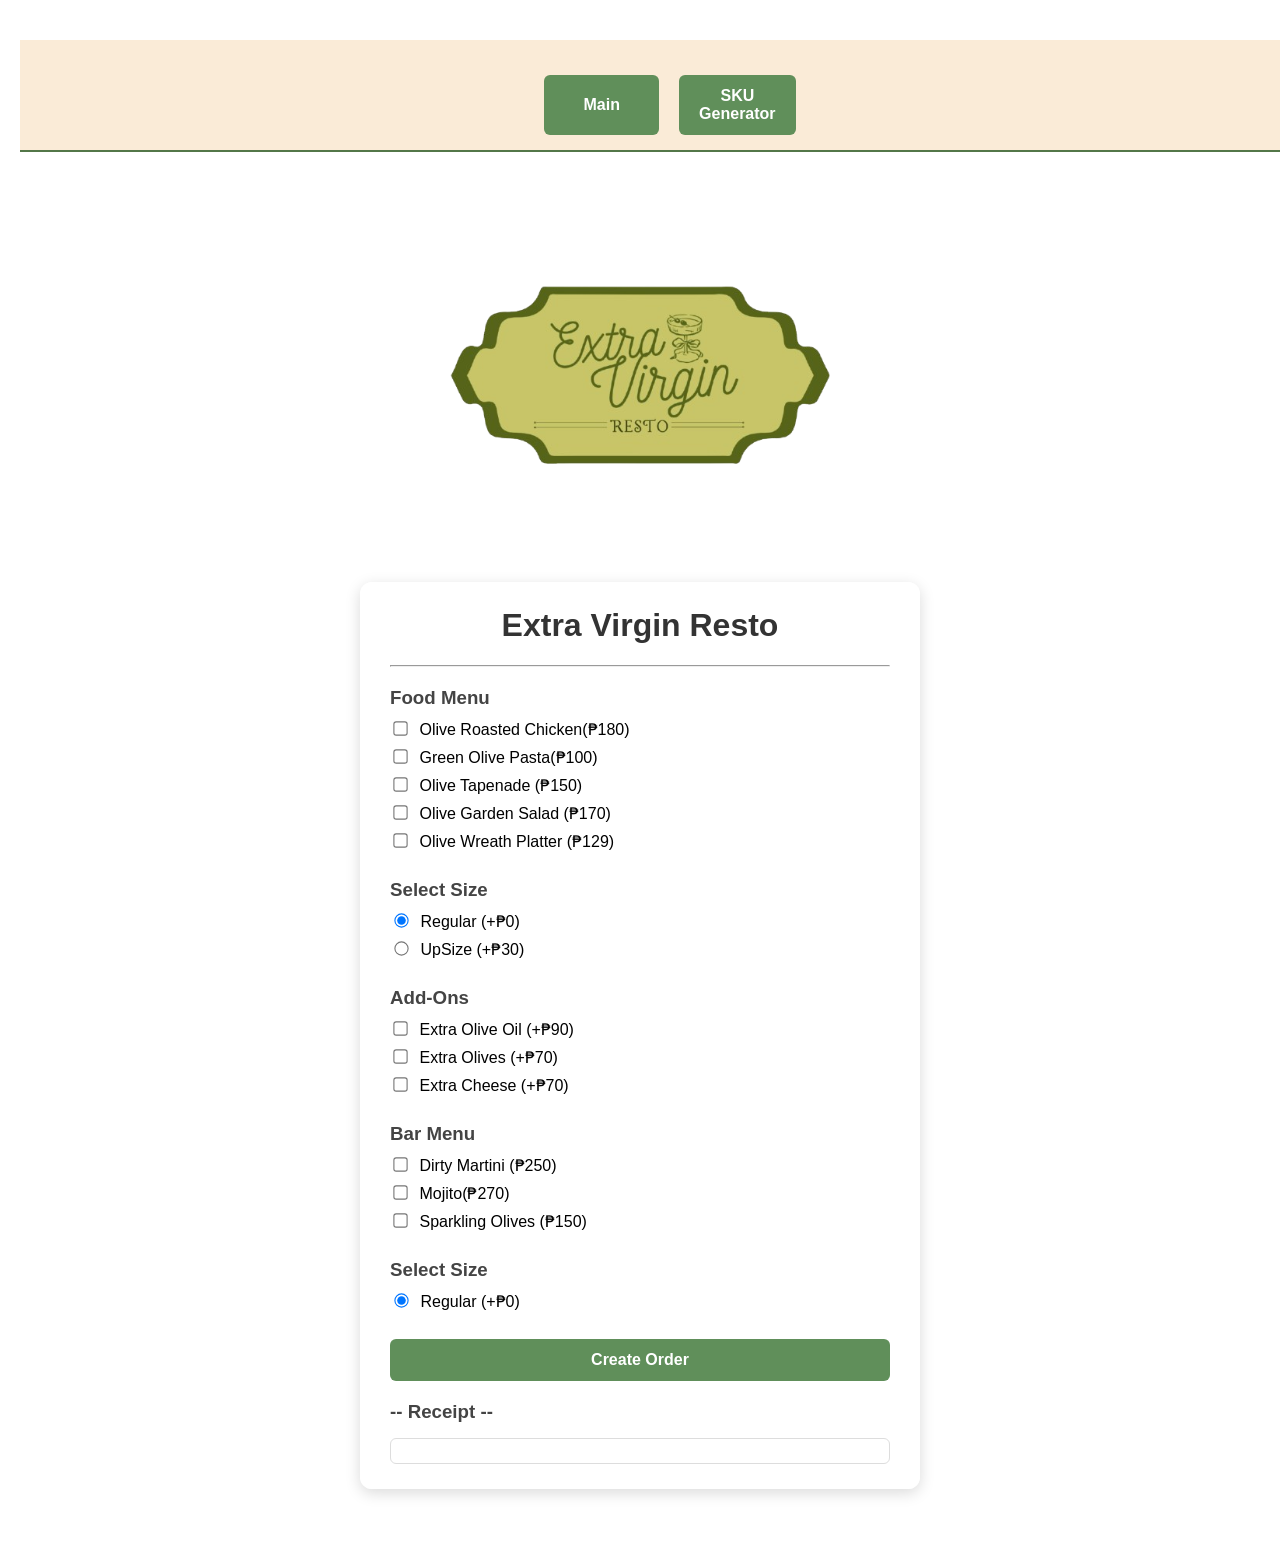
==== commit d97bdcbe: "Update index.html" ====
--- a/index.html
+++ b/index.html
@@ -4,106 +4,110 @@
     <meta charset="UTF-8">
     <meta name="viewport" content="width=device-width, initial-scale=1.0">
     <title>Project</title>
-     <link rel="stylesheet" href="https://pyscript.net/releases/2025.3.1/core.css" />
+    
+    <link rel="stylesheet" href="https://pyscript.net/releases/2025.3.1/core.css" />
     <script type="module" src="https://pyscript.net/releases/2025.3.1/core.js"></script>
 
-    <!--
-        <link rel="stylesheet" href="https://pyscript.net/releases/2026.7.3/core.css" />
-        <script type="module" src="https://pyscript.net/releases/2026.7.3/core.js"></script>
-        
-        <link rel="stylesheet" href="https://pyscript.net/releases/2024.1.1/core.css" />
-        <script type="module" src="https://pyscript.net/releases/2024.1.1/core.js"></script>
-    -->
+    <style>
+        body {
+            font-family: Arial, sans-serif;
+            margin: 0;
+            padding: 40px 20px;
+            background-image: url('https://i.pinimg.com/1200x/5e/b2/15/5eb215885f625213624834267b067a33.jpg');
+            background-size: cover;
+            background-position: center;
+            background-attachment: fixed;
+            background-repeat: no-repeat;
+        }
 
-     <style>
-    body {
-        font-family: Arial, sans-serif;
-        margin: 0;
-        padding: 40px 20px;
-        background-image: url('https://i.pinimg.com/736x/a6/47/26/a64726341909a435f90143608f20b7d3.jpg');
-        background-size: cover;
-        background-position: center;
-        background-attachment: fixed;
-        background-repeat: no-repeat;
-        font-family: Cambria, Cochin, Georgia, Times, 'Times New Roman', serif;
-        color: #4e6217;
-    }
-      .container {
-        max-width: 500px;
-        margin: 0 auto;
-        background-color: rgba(248, 255, 222, 0.92);
-        padding: 25px 30px;
-        border-radius: 12px;
-        box-shadow: 0 4px 15px rgba(0, 0, 0, 0.15);
-    }
-    h1 {
-        color: #4e6217;
-        text-align: center;
-        margin-top: 0;
-    }
+        nav {
+            width: 100%;
+            background-color: antiquewhite;
+            border-bottom: 2px solid #537748;
+            padding: 15px 30px;
+            display: flex;
+            justify-content: center;
+        }
 
-    h3, h4 {
-        color: #4e6217;
-        margin-top: 20px;
-        margin-bottom: 10px;
-    }
+        .nav-container {
+            display: flex;
+            gap: 20px;
+            cursor: pointer;
+        }
 
-    label {
-        display: inline-block;
-        margin-bottom: 8px;
-        cursor: pointer;
-    }
+        .container {
+            max-width: 500px;
+            margin: 20px auto;
+            background-color: rgba(255, 255, 255, 0.92);
+            padding: 25px 30px;
+            border-radius: 12px;
+            box-shadow: 0 4px 15px rgba(0, 0, 0, 0.15);
+        }
 
-    input[type="checkbox"],
-    input[type="radio"] {
-        margin-right: 8px;
-        transform: scale(1.1);
-        cursor: pointer;
-    }
+        h1 {
+            color: #333;
+            text-align: center;
+            margin-top: 0;
+        }
 
-    button {
-        width: 100%;
-        margin-top: 20px;
-        padding: 12px 20px;
-        background-color: #608f5a;
-        color: rgb(253, 255, 230);
-        font-size: 16px;
-        font-weight: bold;
-        border: none;
-        border-radius: 6px;
-        cursor: pointer;
-    }
+        h3, h4 {
+            color: #444;
+            margin-top: 20px;
+            margin-bottom: 10px;
+        }
 
-    button {
-        background-color: #537748;
-    }
-    #output1 {
-        margin-top: 15px;
-        padding: 12px;
-        border: 1px solid #4e6217;
-        border-radius: 6px;
-        background-color: #ecf4ae;
-        font-size: 15px;
-        line-height: 1.5;
-    }
-    #nav-a {
-        background-color: hsl(57, 100%, 90%);
-        padding-top: 20px;
-    }
-    nav {
-        width: 100%;
-        background-color: antiquewhite;
-        border-bottom: #537748;
-        padding: 15px 30px;
-        display: flex;
-        justify-content: center;
-    }
+        label {
+            display: inline-block;
+            margin-bottom: 8px;
+            cursor: pointer;
+        }
+
+        input[type="checkbox"],
+        input[type="radio"] {
+            margin-right: 8px;
+            transform: scale(1.1);
+            cursor: pointer;
+        }
+
+        button {
+            width: 100%;
+            margin-top: 20px;
+            padding: 12px 20px;
+            background-color: #608f5a;
+            color: white;
+            font-size: 16px;
+            font-weight: bold;
+            border: none;
+            border-radius: 6px;
+            cursor: pointer;
+        }
+
+        button:hover {
+            background-color: #537748;
+        }
+
+        #output1 {
+            margin-top: 15px;
+            padding: 12px;
+            border: 1px solid #ddd;
+            border-radius: 6px;
+            background-color: #ffffff;
+            font-size: 15px;
+            line-height: 1.5;
+        }
+
+        .tab-section {
+            display: none;
+        }
+
+        .active-tab {
+            display: block;
+        }
     </style>
-
- </head>
+</head>
 <body>
 
-       <nav>
+    <nav>
         <div class="nav-container">
             <button id="page1" class="nav-link active" py-click="show_main">Main </button>
             <button id="page2" class="nav-link inactive" py-click="show_sku">SKU Generator</button>
@@ -117,10 +121,11 @@
     </div>
   </div>
 </nav>
+    </nav>
 
     <div id="food-container" class="tab-section active-tab">
         <center>
-        <img src="ExtraVirginResto.png" id="logo">
+            <img src="ExtraVirginResto.png" id="logo" alt="Logo">
         </center>
 
     <div class="container">
@@ -144,10 +149,10 @@
         <label for="prod5"> Olive Wreath Platter (₱129)</label><br>
 
         <h3>Select Size</h3>
-        <input type="radio" id="regular" name="size" value="0">
+        <input type="radio" id="regular" name="food-size" value="0" checked>
         <label for="regular">Regular (+₱0)</label><br>
 
-        <input type="radio" id="large" name="size" value="30">
+        <input type="radio" id="large" name="food-size" value="30">
         <label for="large">UpSize (+₱30)</label><br>
 
         <h3>Add-Ons</h3>
@@ -160,7 +165,7 @@
         <input type="checkbox" id="addon3" value="70">
         <label for="addon3">Extra Cheese (+₱70)</label><br>
 
-         <h3>Bar Menu</h3>
+        <h3>Bar Menu</h3>
         <input type="checkbox" id="bar1" value="250">
         <label for="bar1"> Dirty Martini (₱250)</label><br>
 
@@ -170,6 +175,10 @@
         <input type="checkbox" id="bar3" value="150">
         <label for="bar3">Sparkling Olives (₱150)</label><br>
 
+        <h3>Select Size</h3>
+        <input type="radio" id="bar-regular" name="bar-size" value="0" checked>
+        <label for="bar-regular">Regular (+₱0)</label><br>
+
         <button type="button" py-click="create_order">Create Order</button>
 
         <h3>-- Receipt --</h3>
@@ -177,13 +186,10 @@
     </div>
     </div>
 
-     <div id="sku-container" class="tab-section"></div>
-     <h1>SKU Generator</h1>
-     <br>
+    <div id="sku-container" class="tab-section">
+        <h1>SKU Generator</h1>
+    </div>
+
     <script type="py" src="main.py"></script>
 </body>
-</html>
-    
-    
-</body>
 </html>
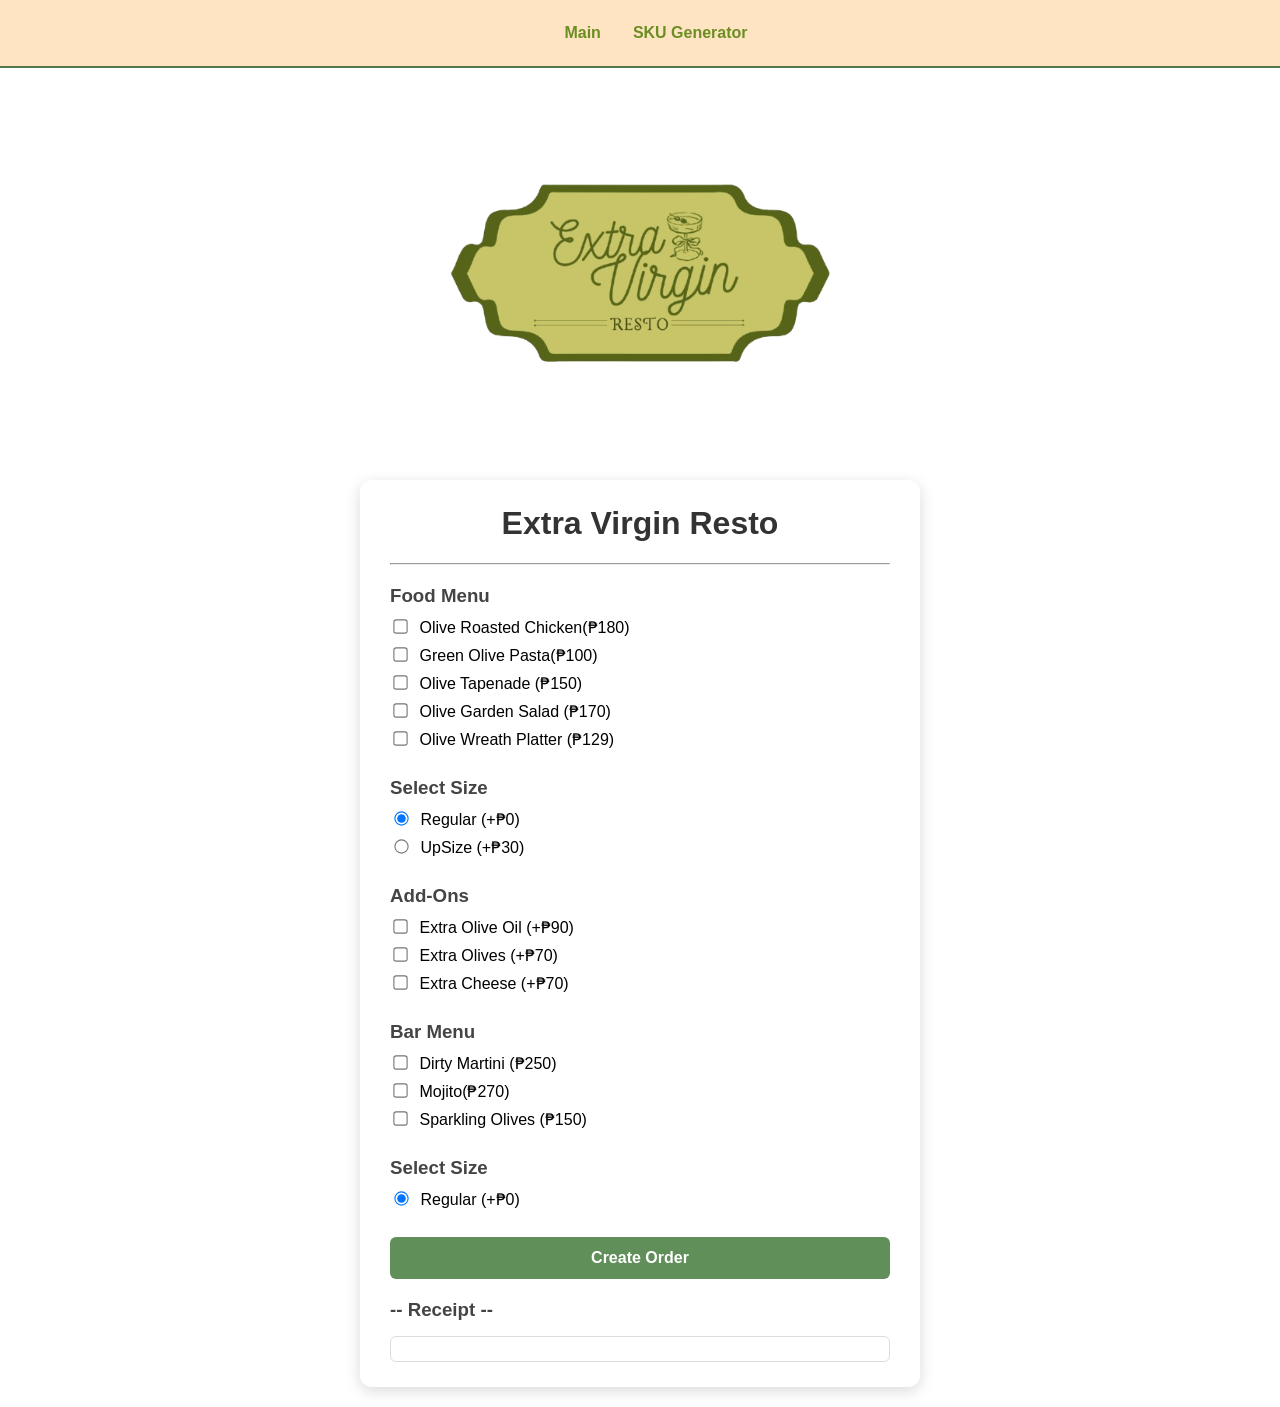
==== commit 20cd5c15: "Update index.html" ====
--- a/index.html
+++ b/index.html
@@ -1,10 +1,11 @@
 <!DOCTYPE html>
 <html lang="en">
+
 <head>
     <meta charset="UTF-8">
     <meta name="viewport" content="width=device-width, initial-scale=1.0">
     <title>Project</title>
-    
+
     <link rel="stylesheet" href="https://pyscript.net/releases/2025.3.1/core.css" />
     <script type="module" src="https://pyscript.net/releases/2025.3.1/core.js"></script>
 
@@ -18,6 +19,7 @@
             background-position: center;
             background-attachment: fixed;
             background-repeat: no-repeat;
+            font-family: 'Trebuchet MS', 'Lucida Sans Unicode', 'Lucida Grande', 'Lucida Sans', Arial, sans-serif;
         }
 
         nav {
@@ -50,7 +52,8 @@
             margin-top: 0;
         }
 
-        h3, h4 {
+        h3,
+        h4 {
             color: #444;
             margin-top: 20px;
             margin-bottom: 10px;
@@ -105,85 +108,77 @@
         }
     </style>
 </head>
+
 <body>
 
     <nav>
-        <div class="nav-container">
-            <button id="page1" class="nav-link active" py-click="show_main">Main </button>
-            <button id="page2" class="nav-link inactive" py-click="show_sku">SKU Generator</button>
-        </div>
-       </nav>
-
-
-        <br>
-      </ul>
-
-    </div>
-  </div>
-</nav>
+        <link rel="stylesheet" href="style.css">
+        <ul>
+            <li><a href="index.html"><b>Main</b></a></li>
+            <li><a href="page2.html"><b>SKU Generator</b></a></li>
+        </ul>
     </nav>
-
     <div id="food-container" class="tab-section active-tab">
         <center>
             <img src="ExtraVirginResto.png" id="logo" alt="Logo">
         </center>
 
-    <div class="container">
-        <h1>Extra Virgin Resto</h1>
-        <hr>
+        <div class="container">
+            <h1>Extra Virgin Resto</h1>
+            <hr>
 
-        <h3>Food Menu</h3>
-        <input type="checkbox" id="prod1" value="180">
-        <label for="prod1"> Olive Roasted Chicken(₱180)</label><br>
+            <h3>Food Menu</h3>
+            <input type="checkbox" id="prod1" value="180">
+            <label for="prod1"> Olive Roasted Chicken(₱180)</label><br>
 
-        <input type="checkbox" id="prod2" value="100">
-        <label for="prod2"> Green Olive Pasta(₱100)</label><br>
+            <input type="checkbox" id="prod2" value="100">
+            <label for="prod2"> Green Olive Pasta(₱100)</label><br>
 
-        <input type="checkbox" id="prod3" value="150">
-        <label for="prod3"> Olive Tapenade (₱150)</label><br>
+            <input type="checkbox" id="prod3" value="150">
+            <label for="prod3"> Olive Tapenade (₱150)</label><br>
 
-        <input type="checkbox" id="prod4" value="170">
-        <label for="prod4"> Olive Garden Salad (₱170)</label><br>
+            <input type="checkbox" id="prod4" value="170">
+            <label for="prod4"> Olive Garden Salad (₱170)</label><br>
 
-        <input type="checkbox" id="prod5" value="129">
-        <label for="prod5"> Olive Wreath Platter (₱129)</label><br>
+            <input type="checkbox" id="prod5" value="129">
+            <label for="prod5"> Olive Wreath Platter (₱129)</label><br>
 
-        <h3>Select Size</h3>
-        <input type="radio" id="regular" name="food-size" value="0" checked>
-        <label for="regular">Regular (+₱0)</label><br>
+            <h3>Select Size</h3>
+            <input type="radio" id="regular" name="food-size" value="0" checked>
+            <label for="regular">Regular (+₱0)</label><br>
 
-        <input type="radio" id="large" name="food-size" value="30">
-        <label for="large">UpSize (+₱30)</label><br>
+            <input type="radio" id="large" name="food-size" value="30">
+            <label for="large">UpSize (+₱30)</label><br>
 
-        <h3>Add-Ons</h3>
-        <input type="checkbox" id="addon1" value="90">
-        <label for="addon1">Extra Olive Oil (+₱90)</label><br>
+            <h3>Add-Ons</h3>
+            <input type="checkbox" id="addon1" value="90">
+            <label for="addon1">Extra Olive Oil (+₱90)</label><br>
 
-        <input type="checkbox" id="addon2" value="70">
-        <label for="addon2">Extra Olives (+₱70)</label><br>
+            <input type="checkbox" id="addon2" value="70">
+            <label for="addon2">Extra Olives (+₱70)</label><br>
 
-        <input type="checkbox" id="addon3" value="70">
-        <label for="addon3">Extra Cheese (+₱70)</label><br>
+            <input type="checkbox" id="addon3" value="70">
+            <label for="addon3">Extra Cheese (+₱70)</label><br>
 
-        <h3>Bar Menu</h3>
-        <input type="checkbox" id="bar1" value="250">
-        <label for="bar1"> Dirty Martini (₱250)</label><br>
+            <h3>Bar Menu</h3>
+            <input type="checkbox" id="bar1" value="250">
+            <label for="bar1"> Dirty Martini (₱250)</label><br>
 
-        <input type="checkbox" id="bar2" value="270">
-        <label for="bar2">Mojito(₱270)</label><br>
+            <input type="checkbox" id="bar2" value="270">
+            <label for="bar2">Mojito(₱270)</label><br>
 
-        <input type="checkbox" id="bar3" value="150">
-        <label for="bar3">Sparkling Olives (₱150)</label><br>
+            <input type="checkbox" id="bar3" value="150">
+            <label for="bar3">Sparkling Olives (₱150)</label><br>
 
-        <h3>Select Size</h3>
-        <input type="radio" id="bar-regular" name="bar-size" value="0" checked>
-        <label for="bar-regular">Regular (+₱0)</label><br>
+            <h3>Select Size</h3>
+            <input type="radio" id="bar-regular" name="bar-size" value="0" checked>
+            <label for="bar-regular">Regular (+₱0)</label><br>
 
-        <button type="button" py-click="create_order">Create Order</button>
+            <button type="button" py-click="create_order">Create Order</button>
 
-        <h3>-- Receipt --</h3>
-        <div id="output1"></div>
-    </div>
+            <h3>-- Receipt --</h3>
+            <div id="output1"></div>
+        </div>
     </div>
 
     <div id="sku-container" class="tab-section">
@@ -192,4 +187,5 @@
 
     <script type="py" src="main.py"></script>
 </body>
+
 </html>
--- a/style.css
+++ b/style.css
@@ -0,0 +1,32 @@
+html, body{
+    margin: 0;
+    padding: 0;
+}
+nav{
+    background-color: bisque;
+    padding: 1rem;
+    position: sticky;
+    top: 0;
+    z-index: 1000;
+}
+nav ul {
+    list-style-type: none;
+    margin: 0;
+    padding: 0;
+    display: flex;
+    justify-content: space-around;
+}
+nav ul li {
+    display: inline;
+    font-family: 'Trebuchet MS', 'Lucida Sans Unicode', 'Lucida Grande', 'Lucida Sans', Arial, sans-serif;
+}
+nav ul li a{
+    color: olivedrab;
+    text-decoration: none;
+    padding: 0.5rem 1rem;
+    display: block;
+}
+nav ul li a:hover {
+    background-color: rgb(255, 217, 90);
+    border-radius: 5px;
+}
